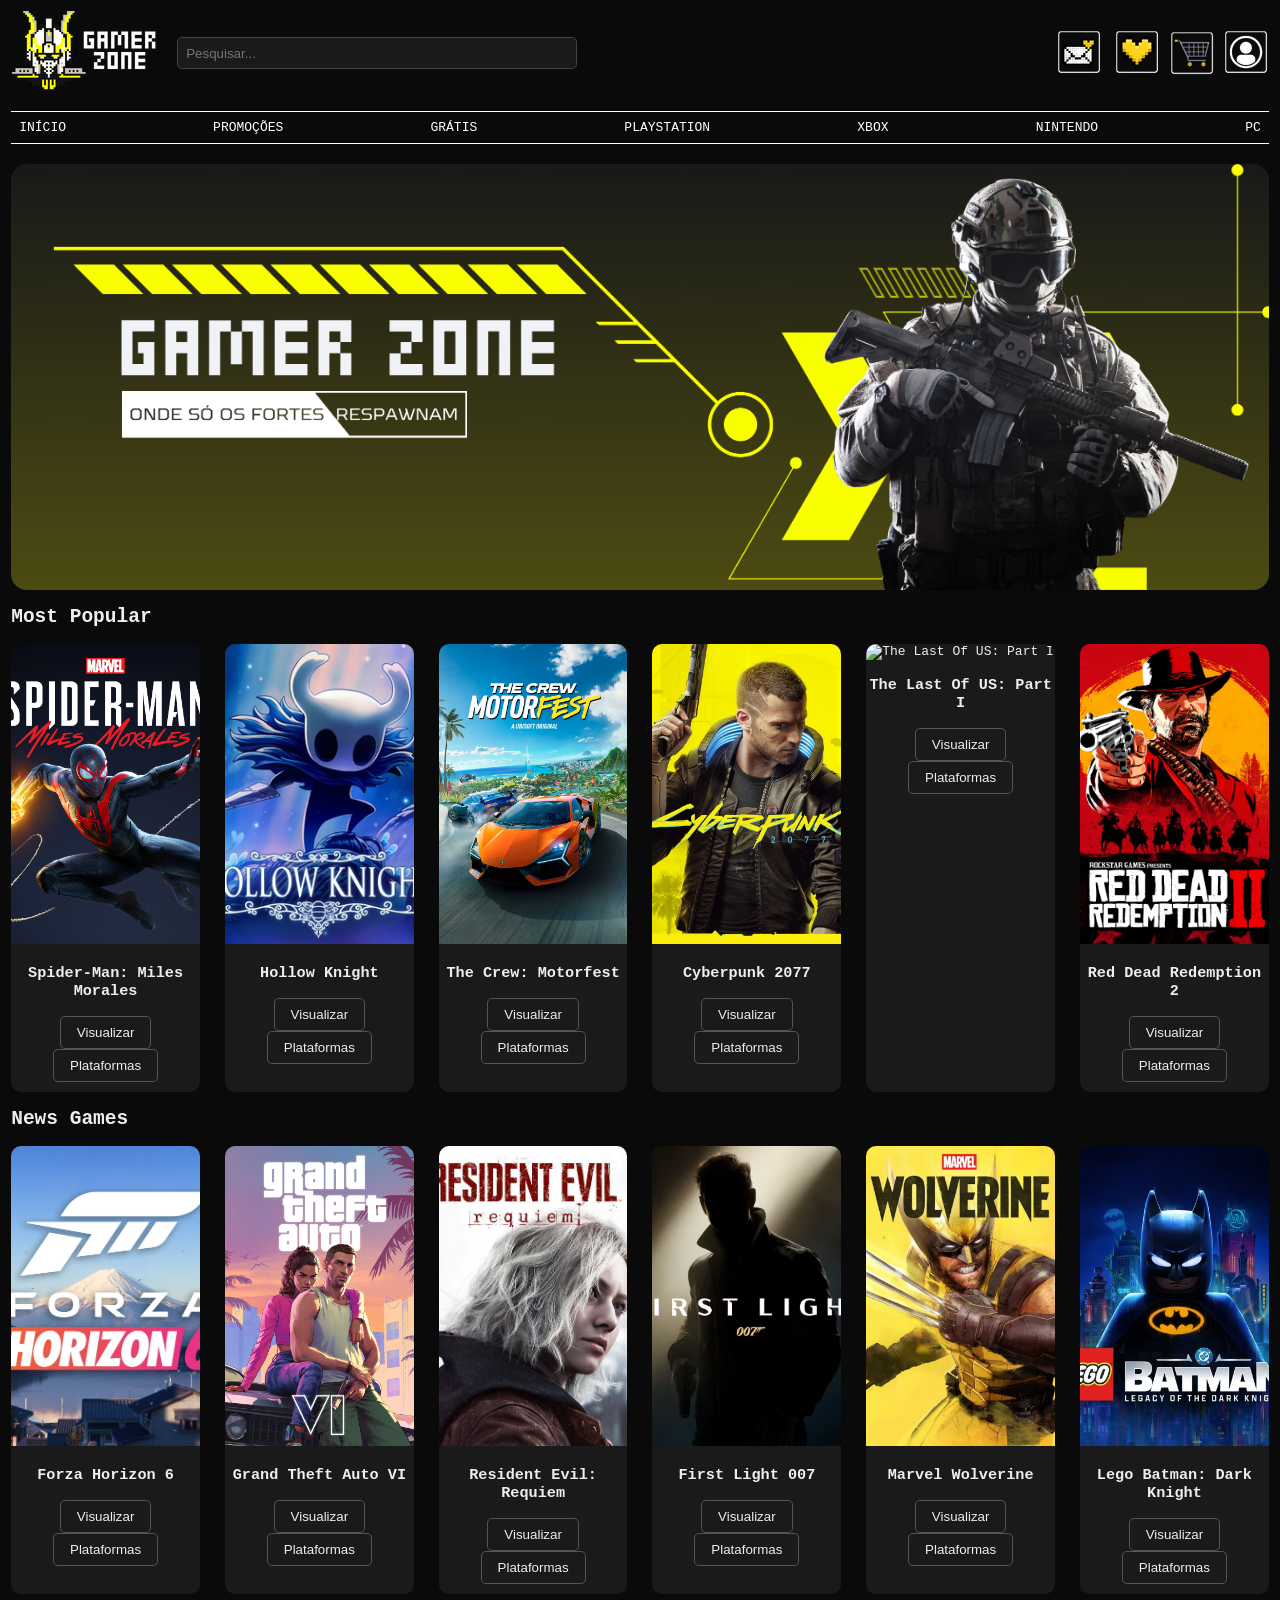
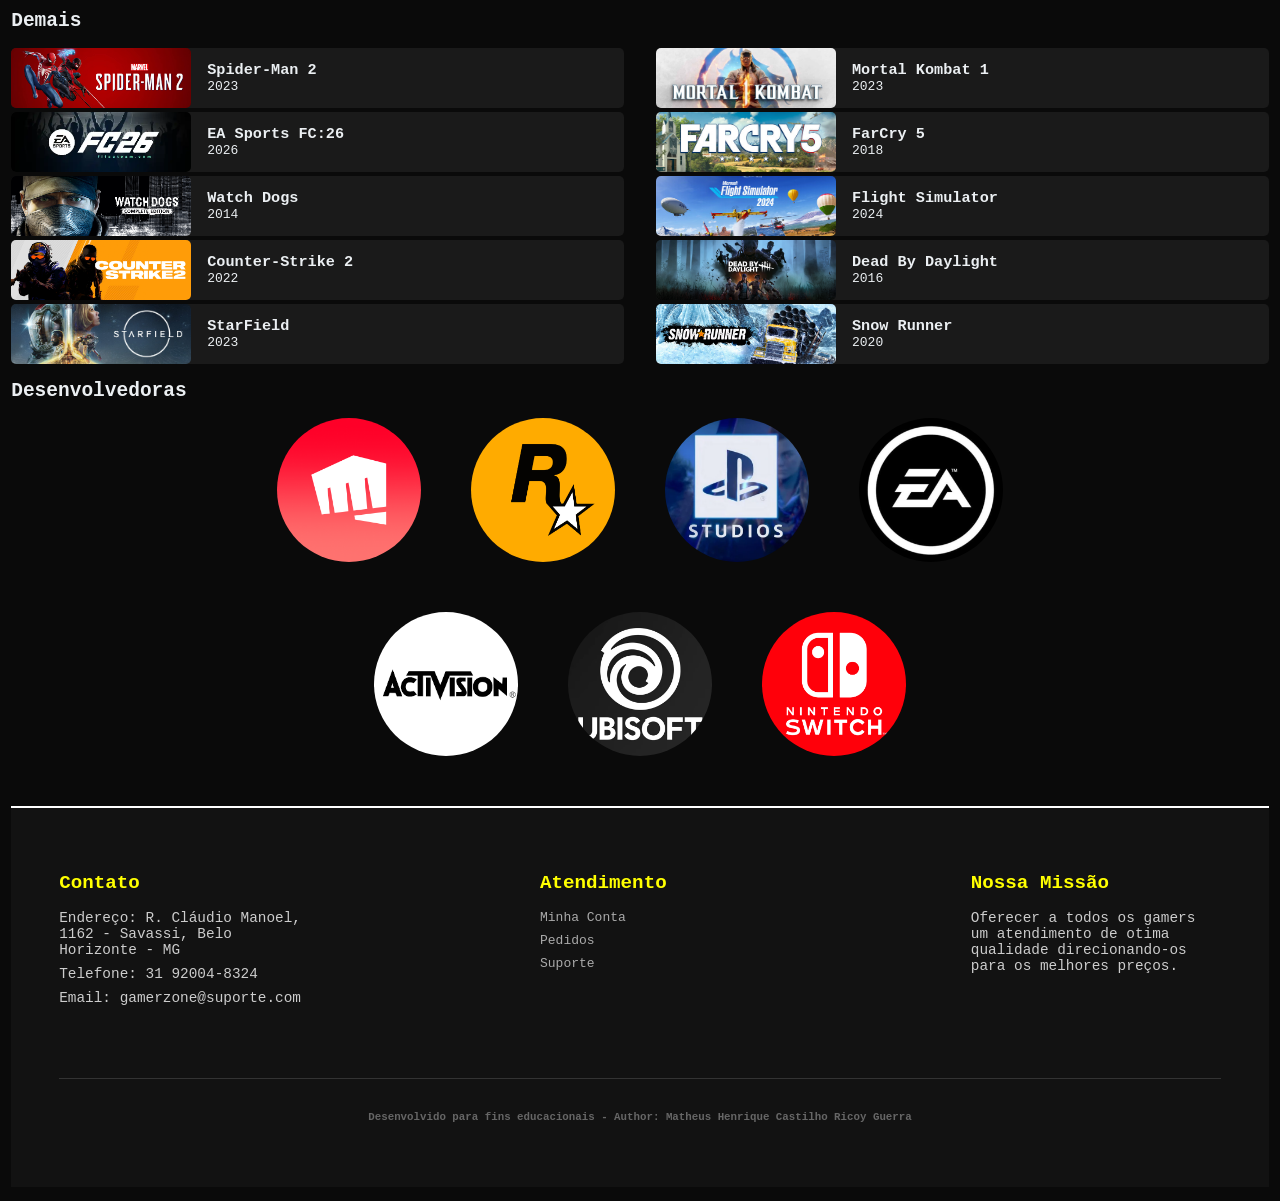
==== [GamerZone]/public/index.html @ 993e8539 "Organização Geral" ====
<!DOCTYPE html>
<html lang="pt-br">

<head>
    <meta charset="UTF-8">
    <meta name="viewport" content="width=device-width, initial-scale=1.0">
    <title>GAMER ZONE</title>

    <link rel="stylesheet" href="css/style.css">
    <link rel="stylesheet" href="css/style_media.css">
</head>

<body>
    <div class="container">
        <header class="navbar">
            <a href="index.html"><img id="logo" src="img/logo.png" alt="logo_site"></a>

            <div class="pesquisar">
                <input id="search" type="text" placeholder="Pesquisar...">
            </div>

            <div class="actions">
                <a href="desenvolvimento.html"><img id="notoficacao" src="img/notificação.png" alt="notificações"></a>
                <a href="desenvolvimento.html"><img id="favorito" src="img/favorito.png" alt="favoritos"></a>
                <a href="desenvolvimento.html"><img id="carrinho" src="img/buy.png" alt="carrinho"></a>
                <a href="login.html"><img id="login" src="img/entrar.png" alt="entrar/cadastrar"></a>
            </div>
        </header>

        <nav class="menu">
            <a href="index.html">INÍCIO</a>
            <a href="desenvolvimento.html">PROMOÇÕES</a>
            <a href="desenvolvimento.html">GRÁTIS</a>
            <a href="desenvolvimento.html">PLAYSTATION</a>
            <a href="desenvolvimento.html">XBOX</a>
            <a href="desenvolvimento.html">NINTENDO</a>
            <a href="desenvolvimento.html">PC</a>
        </nav>

        <main class="geral">
            <section class="banner">
                <img src="img/banner.png" alt="banner">
            </section>

            <article class="popular">
                <h2>Most Popular</h2>
                <div class="cards">

                    <div class="card">
                        <img src="img/Jogos/jogo.png" alt="Spider-Man: Miles Morales">
                        <div class="info">
                            <h3>Spider-Man: Miles Morales</h3>
                            <button>Visualizar</button>
                            <button>Plataformas</button>
                        </div>
                    </div>

                    <div class="card">
                        <img src="img/Jogos/jogo2.png" alt="Hollow Knight">
                        <div class="info">
                            <h3>Hollow Knight</h3>
                            <button>Visualizar</button>
                            <button>Plataformas</button>
                        </div>
                    </div>

                    <div class="card">
                        <img src="img/Jogos/jogo3.png" alt="The Crew: MotorFest">
                        <div class="info">
                            <h3>The Crew: Motorfest</h3>
                            <button>Visualizar</button>
                            <button>Plataformas</button>
                        </div>
                    </div>

                    <div class="card">
                        <img src="img/Jogos/jogo4.png" alt="Cyberpunk 2077">
                        <div class="info">
                            <h3>Cyberpunk 2077</h3>
                            <button>Visualizar</button>
                            <button>Plataformas</button>
                        </div>
                    </div>

                    <div class="card">
                        <img src="img/Jogos/jogo5.png" alt="The Last Of US: Part I">
                        <div class="info">
                            <h3>The Last Of US: Part I</h3>
                            <button>Visualizar</button>
                            <button>Plataformas</button>
                        </div>
                    </div>

                    <div class="card">
                        <img src="img/Jogos/jogo11.png" alt="Red Dead Redemption 2">
                        <div class="info">
                            <h3>Red Dead Redemption 2</h3>
                            <button>Visualizar</button>
                            <button>Plataformas</button>
                        </div>
                    </div>

                </div>
            </article>

            <article class="news">
                <h2>News Games</h2>

                <div class="cards">

                    <div class="card">
                        <img src="img/Jogos/jogo6.png" alt="Forza Horizon 6">
                        <div class="info">
                            <h3>Forza Horizon 6</h3>
                            <button>Visualizar</button>
                            <button>Plataformas</button>
                        </div>
                    </div>

                    <div class="card">
                        <img src="img/Jogos/jogo7.png" alt="GTA VI">
                        <div class="info">
                            <h3>Grand Theft Auto VI</h3>
                            <button>Visualizar</button>
                            <button>Plataformas</button>
                        </div>
                    </div>

                    <div class="card">
                        <img src="img/Jogos/jogo8.png" alt="Resident Evil: Requiem">
                        <div class="info">
                            <h3>Resident Evil: Requiem</h3>
                            <button>Visualizar</button>
                            <button>Plataformas</button>
                        </div>
                    </div>

                    <div class="card">
                        <img src="img/Jogos/jogo9.png" alt="First Light 007">
                        <div class="info">
                            <h3>First Light 007</h3>
                            <button>Visualizar</button>
                            <button>Plataformas</button>
                        </div>
                    </div>

                    <div class="card">
                        <img src="img/Jogos/jogo10.png" alt="Marvel Wolverine">
                        <div class="info">
                            <h3>Marvel Wolverine</h3>
                            <button>Visualizar</button>
                            <button>Plataformas</button>
                        </div>
                    </div>

                    <div class="card">
                        <img src="img/Jogos/jogo12.png" alt="Lego Batman">
                        <div class="info">
                            <h3>Lego Batman: Dark Knight</h3>
                            <button>Visualizar</button>
                            <button>Plataformas</button>
                        </div>
                    </div>

                </div>
            </article>

            <section class="main-games">
                <h2>Demais</h2>

                <div class="main-barnners">

                    <div class="cards-banner">
                        <div class="card_deitado">
                            <img src="img/Jogos/banners/banner.png" alt="Spider-Man">
                            <div class="text-banner">
                                <h3>Spider-Man 2</h3>
                                <p>2023</p>
                            </div>
                        </div>

                        <div class="card_deitado">
                            <img src="img/Jogos/banners/banner2.png" alt="FC 26">
                            <div class="text-banner">
                                <h3>EA Sports FC:26</h3>
                                <p>2026</p>
                            </div>
                        </div>

                        <div class="card_deitado">
                            <img src="img/Jogos/banners/banner3.png" alt="Watch Dogs">
                            <div class="text-banner">
                                <h3>Watch Dogs</h3>
                                <p>2014</p>
                            </div>
                        </div>

                        <div class="card_deitado">
                            <img src="img/Jogos/banners/banner4.png" alt="Counter-Strike">
                            <div class="text-banner">
                                <h3>Counter-Strike 2</h3>
                                <p>2022</p>
                            </div>
                        </div>

                        <div class="card_deitado">
                            <img src="img/Jogos/banners/banner5.png" alt="StarField">
                            <div class="text-banner">
                                <h3>StarField</h3>
                                <p>2023</p>
                            </div>
                        </div>
                    </div>

                    <div class="cards-banner">
                        <div class="card_deitado">
                            <img src="img/Jogos/banners/banner6.png" alt="Mortal Kombat">
                            <div class="text-banner">
                                <h3>Mortal Kombat 1</h3>
                                <p>2023</p>
                            </div>
                        </div>

                        <div class="card_deitado">
                            <img src="img/Jogos/banners/banner7.png" alt="FarCry 5">
                            <div class="text-banner">
                                <h3>FarCry 5</h3>
                                <p>2018</p>
                            </div>
                        </div>

                        <div class="card_deitado">
                            <img src="img/Jogos/banners/banner8.png" alt="Microsoft Flight Simulator">
                            <div class="text-banner">
                                <h3>Flight Simulator</h3>
                                <p>2024</p>
                            </div>
                        </div>

                        <div class="card_deitado">
                            <img src="img/Jogos/banners/banner9.png" alt="Dead By Daylight">
                            <div class="text-banner">
                                <h3>Dead By Daylight</h3>
                                <p>2016</p>
                            </div>
                        </div>

                        <div class="card_deitado">
                            <img src="img/Jogos/banners/banner10.png" alt="Snow-Runner">
                            <div class="text-banner">
                                <h3>Snow Runner</h3>
                                <p>2020</p>
                            </div>
                        </div>
                    </div>
                </div>
            </section>

            <section class="empresas">
                <h2>Desenvolvedoras</h2>
                <div class="desenvolvedoras">
                    <img src="img/desenvolvedoras/riot.png" alt="Riot Games">
                    <img src="img/desenvolvedoras/rockstar.png" alt="Rockstar Games">
                    <img src="img/desenvolvedoras/play.png" alt="playstation">
                    <img src="img/desenvolvedoras/ea.png" alt="EA sports">
                </div>

                <div class="desenvolvedoras">
                    <img src="img/desenvolvedoras/action.jpg" alt="Action">
                    <img src="img/desenvolvedoras/ubisoft.png" alt="ubisoft">
                    <img src="img/desenvolvedoras/nitendo.png" alt="nitendo">
                </div>
            </section>
        </main>

        <footer class="rodape">

            <div class="topicos">
                <h3>Contato</h3>
                <p>Endereço: R. Cláudio Manoel, 1162 - Savassi, Belo Horizonte - MG</p>
                <p>Telefone: 31 92004-8324</p>
                <p>Email: gamerzone@suporte.com</p>
            </div>

            <div class="topicos">
                <h3>Atendimento</h3>
                <a href="desenvolvimento.html">Minha Conta</a>
                <a href="desenvolvimento.html">Pedidos</a>
                <a href="desenvolvimento.html">Suporte</a>
            </div>

            <div class="topicos">
                <h3>Nossa Missão</h3>
                <p>Oferecer a todos os gamers um atendimento de otima qualidade direcionando-os para os melhores preços.
                </p>
            </div>

            <h5 id="ultimo">Desenvolvido para fins educacionais - Author: Matheus Henrique Castilho Ricoy Guerra</h5>
        </footer>
    </div>
</body>

</html>
---- [GamerZone]/public/css/style.css ----
*{
    margin: 0;
    padding: 0;
    box-sizing: border-box;
}

body {
    background: #0a0a0a;
    font-family: monospace;
    color: #EBEFF2;
    margin: 0.7rem;
}
/* Topo */

.navbar {
    display: flex;
    justify-content: flex-start;
    align-items: center;
    
    padding-bottom: 1rem;
}

.actions {
    margin-left: auto;
}

.actions :hover {
    transform: scale(1.1);
    transition: 0.4s;
}

#search {
    border: #444 0.1rem solid;
    border-radius: 0.3rem;
    background: #1a1a1a;
    color: white;

    padding: .5rem;
    width: 25rem;
    height: 2rem;
}

#logo {
    padding-right: 1.0rem;
}

/* Barra de Navegação */

.menu {
    display: flex;
    justify-content: space-between;
    align-items: center;

    border-bottom: white 0.1rem solid;
    border-top: white 0.1rem solid;
}

.menu a {
    color: white;
    text-decoration: none;
    padding: 0.5rem;
}

.menu a:hover {
    color: yellow;
}

/* Banner */

.banner{
    display: flex;
    justify-content: center;
    padding-top: 20px;
}

.banner img {
    width: 100%;
    height: auto;
    border-radius: 1.0rem;
}

/* Cards */

.cards {
    display: flex;
    gap: 25px;
}

.card {
    width: 250px;
    padding-bottom: 10px;
    border-radius: 10px;
    overflow: hidden;
    background: #1a1a1a;
    transition: 0.4s;
}

.card:hover {
    transform: scale(1.03);
}

.card img {
    width: 100%;
    height: 300px;
    object-fit: cover;
}

.info {
    text-align: center;
}

.info h3 {
    margin: 1rem 0rem;
}

.info button {
    background: transparent;
    color: #EBEFF2;
    border: 1px solid #555;
    padding: 8px 16px;
    border-radius: 0.3rem;
    cursor: pointer;
}

.info img {
    width: 25px;
    height: auto;
}

.info button:hover {
    background-color: white;
    color: black;
}

/* Geral */

.geral h2{
    margin: 1.0rem 0rem;
}

/* Cards Deitados */

.main-barnners {
    display: flex;
    justify-content: center;
    gap: 2rem;
}

.cards-banner {
    width: 100%;
    display: flex;
    flex-direction: column;
    gap: 0.25rem;
}

.card_deitado {
    display: flex;
    background-color: #1a1a1a;
    width: 100%;
    height: 60px;
    border-radius: 5px;
    transition: 0.4s;
}

.card_deitado:hover {
    transform: scale(1.05);
}

.card_deitado img {
    width: 180px;
    object-fit: cover;
    border-radius: 5px;
}

.card_deitado h3 {
    text-align: right;
}

.text-banner{
    display: flex;
    flex-direction: column;
    justify-content: center;
    padding-left: 1rem;
}

/* Desenvolvedoras */

.desenvolvedoras {
    display:flex;
    justify-content: center;
    gap: 50px;
    padding-bottom: 50px;
}

.desenvolvedoras img {
    width: 144px;
    height: 144px;
    border-radius: 100px;
}

/* rodapé */

.rodape {
    display: flex;
    justify-content: space-between;
    flex-wrap: wrap;
    gap: 2rem;

    padding: 4rem 3rem;
    background-color: #121212;
    border-top: 2px solid white;
}

.topicos {
    min-width: 200px;
    max-width: 250px;
}

.topicos h3 {
    color: yellow;
    margin-bottom: 1rem;
    font-size: 1.2rem;
}

.topicos p {
    color: #ccc;
    font-size: 0.9rem;
    margin-bottom: 0.5rem;
}

.rodape a {
    display: block;
    color: #aaa;
    text-decoration: none;
    margin-bottom: 0.5rem;
}

#ultimo {
    width: 100%;
    text-align: center;
    font-family: monospace;
    color: #666;
    padding-top: 2rem;
    border-top: 1px solid #333;
    margin-top: 2rem;
}
---- [GamerZone]/public/css/style_media.css ----
@media (max-width: 768px) {
    .main-barnners{
        flex-direction: column;
        gap: .25rem;
    }
    .cards {
        flex-wrap: wrap;
        margin: 0 auto;
        justify-content: center;
    }
    .popular{
        justify-content: center;
        align-items: center;
        display: flex;
        flex-direction: column;
    }

    .navbar{
        flex-direction: column;
        justify-content: center;
        align-items: center;
    }

    .pesquisar#search{
        padding: 1rem;
    }
    #search{
        margin-top: .5rem;
        width: 20rem;
    }
    .actions{
        justify-content: center;
        align-items: center;
        margin: 1rem auto;
    }

    h2{
        text-align: center;
    }

    .desenvolvedoras {
        flex-wrap: wrap;
        gap: 20px;
    }

    .desenvolvedoras img {
        width: 6rem;
        height: 6rem;
    }

    .rodape {
        padding: 2.5rem 1.25rem;
    }

    .topicos {
        width: 100%;
        padding: 1rem;
    }

    .card_deitado h3 {
        font-size: 0.6rem;
    }
}

@media (max-width: 480px) {
    .menu {
        flex-wrap: wrap;
        justify-content: center;
    }
}
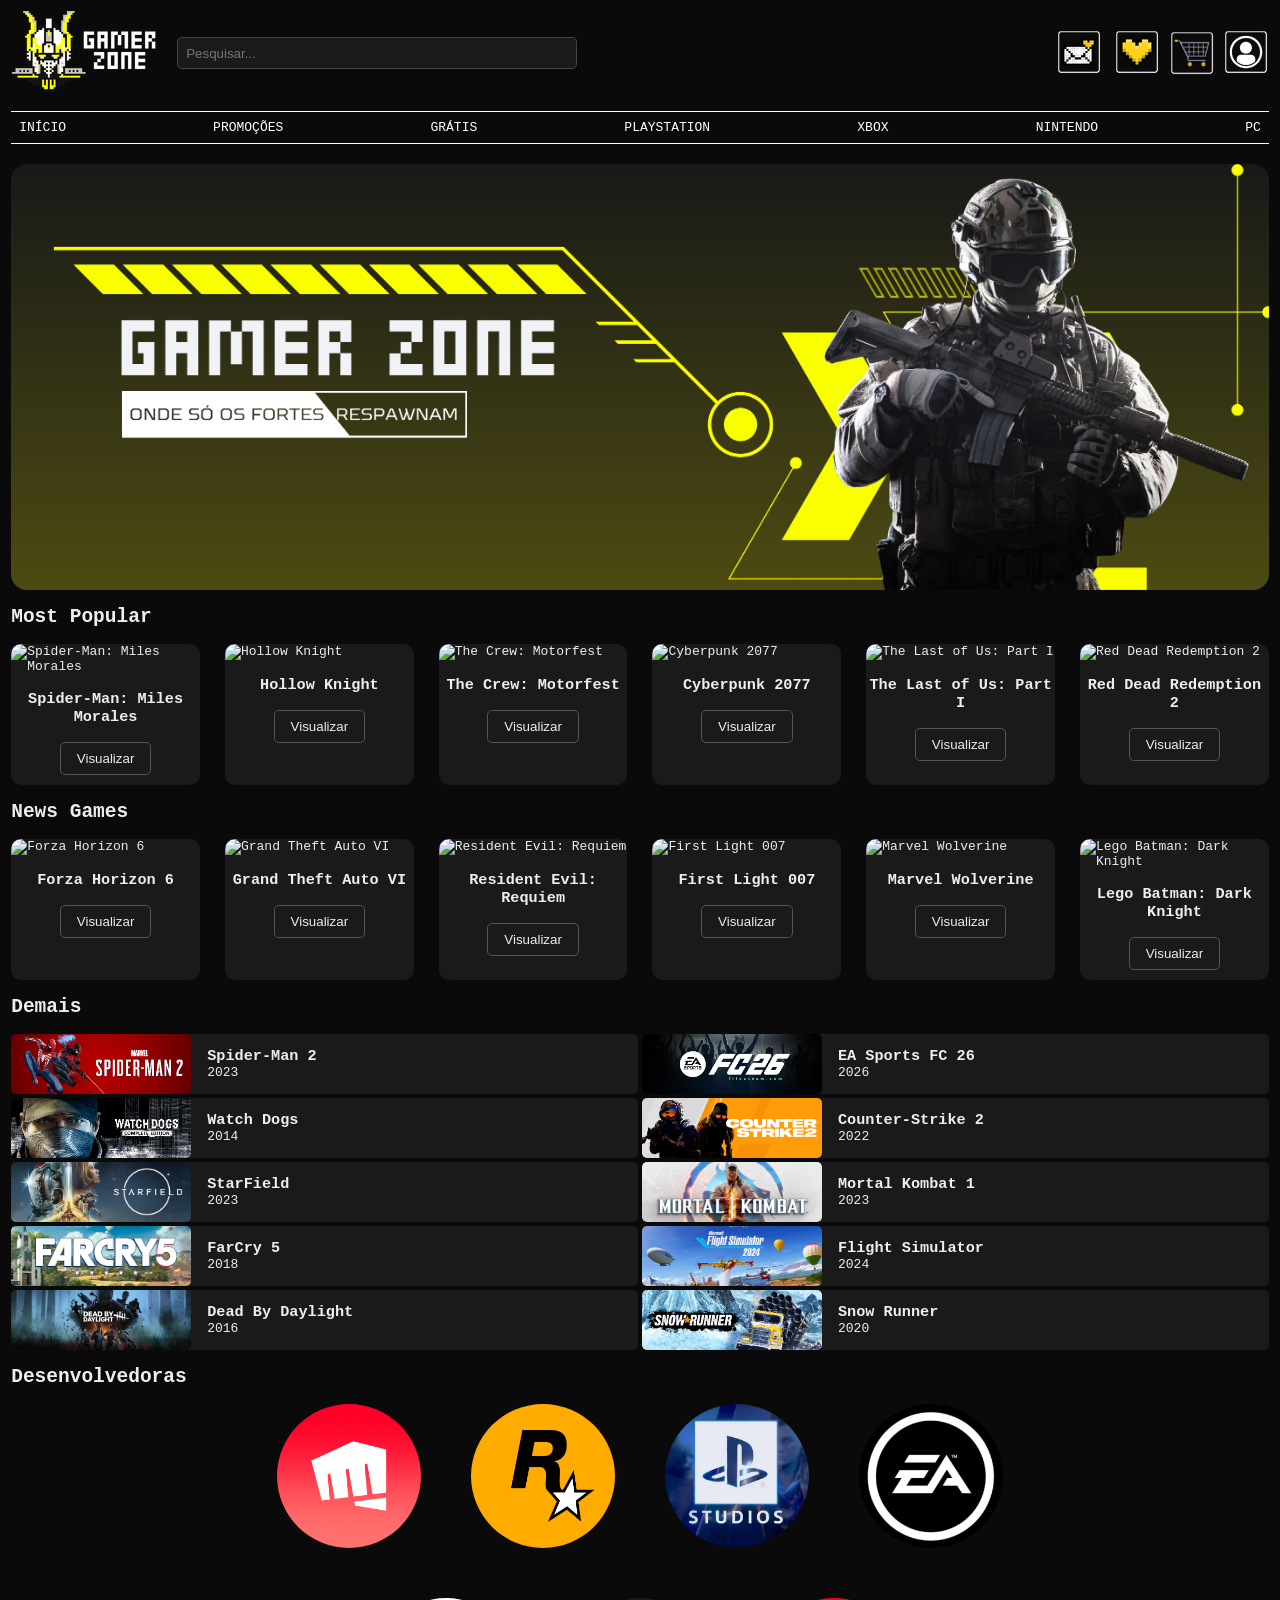
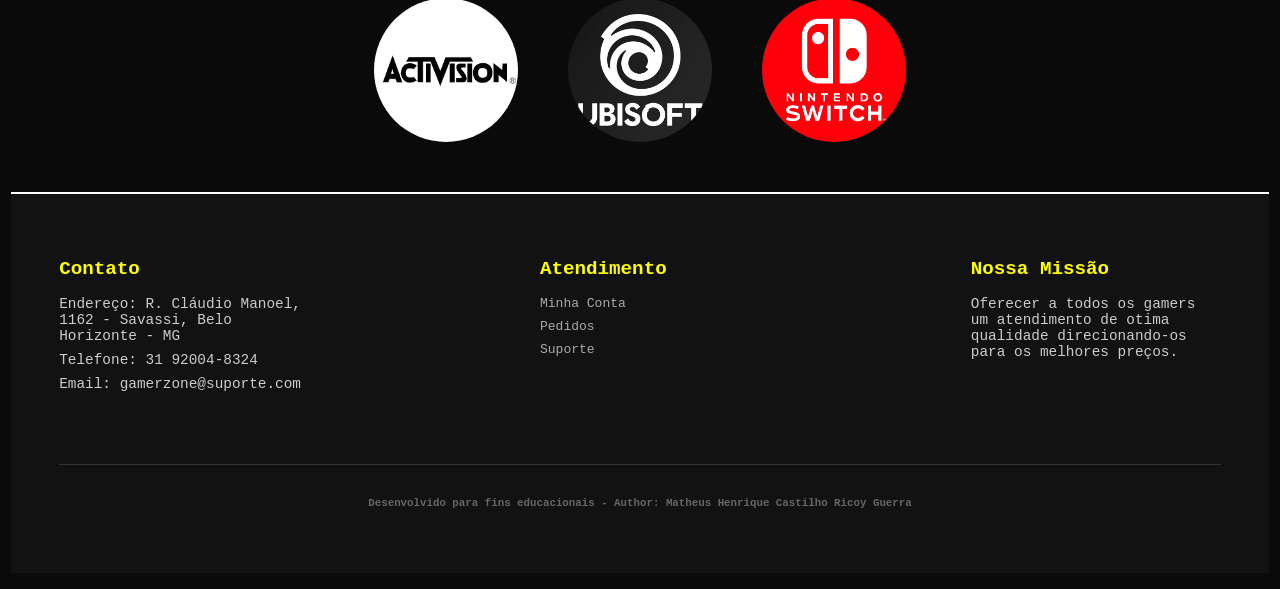
==== commit 6c80942f: "Atualização GamerZone - Javascript InnerHTML" ====
--- a/[GamerZone]/public/index.html
+++ b/[GamerZone]/public/index.html
@@ -4,10 +4,11 @@
 <head>
     <meta charset="UTF-8">
     <meta name="viewport" content="width=device-width, initial-scale=1.0">
-    <title>GAMER ZONE</title>
+    <title>GamerZone</title>
 
     <link rel="stylesheet" href="css/style.css">
     <link rel="stylesheet" href="css/style_media.css">
+    <link rel="icon" href="img/logo2.png">
 </head>
 
 <body>
@@ -44,215 +45,18 @@
 
             <article class="popular">
                 <h2>Most Popular</h2>
-                <div class="cards">
-
-                    <div class="card">
-                        <img src="img/Jogos/jogo.png" alt="Spider-Man: Miles Morales">
-                        <div class="info">
-                            <h3>Spider-Man: Miles Morales</h3>
-                            <button>Visualizar</button>
-                            <button>Plataformas</button>
-                        </div>
-                    </div>
-
-                    <div class="card">
-                        <img src="img/Jogos/jogo2.png" alt="Hollow Knight">
-                        <div class="info">
-                            <h3>Hollow Knight</h3>
-                            <button>Visualizar</button>
-                            <button>Plataformas</button>
-                        </div>
-                    </div>
-
-                    <div class="card">
-                        <img src="img/Jogos/jogo3.png" alt="The Crew: MotorFest">
-                        <div class="info">
-                            <h3>The Crew: Motorfest</h3>
-                            <button>Visualizar</button>
-                            <button>Plataformas</button>
-                        </div>
-                    </div>
-
-                    <div class="card">
-                        <img src="img/Jogos/jogo4.png" alt="Cyberpunk 2077">
-                        <div class="info">
-                            <h3>Cyberpunk 2077</h3>
-                            <button>Visualizar</button>
-                            <button>Plataformas</button>
-                        </div>
-                    </div>
-
-                    <div class="card">
-                        <img src="img/Jogos/jogo5.png" alt="The Last Of US: Part I">
-                        <div class="info">
-                            <h3>The Last Of US: Part I</h3>
-                            <button>Visualizar</button>
-                            <button>Plataformas</button>
-                        </div>
-                    </div>
-
-                    <div class="card">
-                        <img src="img/Jogos/jogo11.png" alt="Red Dead Redemption 2">
-                        <div class="info">
-                            <h3>Red Dead Redemption 2</h3>
-                            <button>Visualizar</button>
-                            <button>Plataformas</button>
-                        </div>
-                    </div>
-
-                </div>
+                <div class="cards-popular"></div>
             </article>
 
             <article class="news">
                 <h2>News Games</h2>
-
-                <div class="cards">
-
-                    <div class="card">
-                        <img src="img/Jogos/jogo6.png" alt="Forza Horizon 6">
-                        <div class="info">
-                            <h3>Forza Horizon 6</h3>
-                            <button>Visualizar</button>
-                            <button>Plataformas</button>
-                        </div>
-                    </div>
-
-                    <div class="card">
-                        <img src="img/Jogos/jogo7.png" alt="GTA VI">
-                        <div class="info">
-                            <h3>Grand Theft Auto VI</h3>
-                            <button>Visualizar</button>
-                            <button>Plataformas</button>
-                        </div>
-                    </div>
-
-                    <div class="card">
-                        <img src="img/Jogos/jogo8.png" alt="Resident Evil: Requiem">
-                        <div class="info">
-                            <h3>Resident Evil: Requiem</h3>
-                            <button>Visualizar</button>
-                            <button>Plataformas</button>
-                        </div>
-                    </div>
-
-                    <div class="card">
-                        <img src="img/Jogos/jogo9.png" alt="First Light 007">
-                        <div class="info">
-                            <h3>First Light 007</h3>
-                            <button>Visualizar</button>
-                            <button>Plataformas</button>
-                        </div>
-                    </div>
-
-                    <div class="card">
-                        <img src="img/Jogos/jogo10.png" alt="Marvel Wolverine">
-                        <div class="info">
-                            <h3>Marvel Wolverine</h3>
-                            <button>Visualizar</button>
-                            <button>Plataformas</button>
-                        </div>
-                    </div>
-
-                    <div class="card">
-                        <img src="img/Jogos/jogo12.png" alt="Lego Batman">
-                        <div class="info">
-                            <h3>Lego Batman: Dark Knight</h3>
-                            <button>Visualizar</button>
-                            <button>Plataformas</button>
-                        </div>
-                    </div>
-
-                </div>
+                <div class="cards-new"></div>
             </article>
 
             <section class="main-games">
                 <h2>Demais</h2>
-
                 <div class="main-barnners">
-
-                    <div class="cards-banner">
-                        <div class="card_deitado">
-                            <img src="img/Jogos/banners/banner.png" alt="Spider-Man">
-                            <div class="text-banner">
-                                <h3>Spider-Man 2</h3>
-                                <p>2023</p>
-                            </div>
-                        </div>
-
-                        <div class="card_deitado">
-                            <img src="img/Jogos/banners/banner2.png" alt="FC 26">
-                            <div class="text-banner">
-                                <h3>EA Sports FC:26</h3>
-                                <p>2026</p>
-                            </div>
-                        </div>
-
-                        <div class="card_deitado">
-                            <img src="img/Jogos/banners/banner3.png" alt="Watch Dogs">
-                            <div class="text-banner">
-                                <h3>Watch Dogs</h3>
-                                <p>2014</p>
-                            </div>
-                        </div>
-
-                        <div class="card_deitado">
-                            <img src="img/Jogos/banners/banner4.png" alt="Counter-Strike">
-                            <div class="text-banner">
-                                <h3>Counter-Strike 2</h3>
-                                <p>2022</p>
-                            </div>
-                        </div>
-
-                        <div class="card_deitado">
-                            <img src="img/Jogos/banners/banner5.png" alt="StarField">
-                            <div class="text-banner">
-                                <h3>StarField</h3>
-                                <p>2023</p>
-                            </div>
-                        </div>
-                    </div>
-
-                    <div class="cards-banner">
-                        <div class="card_deitado">
-                            <img src="img/Jogos/banners/banner6.png" alt="Mortal Kombat">
-                            <div class="text-banner">
-                                <h3>Mortal Kombat 1</h3>
-                                <p>2023</p>
-                            </div>
-                        </div>
-
-                        <div class="card_deitado">
-                            <img src="img/Jogos/banners/banner7.png" alt="FarCry 5">
-                            <div class="text-banner">
-                                <h3>FarCry 5</h3>
-                                <p>2018</p>
-                            </div>
-                        </div>
-
-                        <div class="card_deitado">
-                            <img src="img/Jogos/banners/banner8.png" alt="Microsoft Flight Simulator">
-                            <div class="text-banner">
-                                <h3>Flight Simulator</h3>
-                                <p>2024</p>
-                            </div>
-                        </div>
-
-                        <div class="card_deitado">
-                            <img src="img/Jogos/banners/banner9.png" alt="Dead By Daylight">
-                            <div class="text-banner">
-                                <h3>Dead By Daylight</h3>
-                                <p>2016</p>
-                            </div>
-                        </div>
-
-                        <div class="card_deitado">
-                            <img src="img/Jogos/banners/banner10.png" alt="Snow-Runner">
-                            <div class="text-banner">
-                                <h3>Snow Runner</h3>
-                                <p>2020</p>
-                            </div>
-                        </div>
-                    </div>
+                    <div class="cards-banner"></div>  
                 </div>
             </section>
 
@@ -299,5 +103,5 @@
         </footer>
     </div>
 </body>
-
+    <script src="js/index.js"></script>
 </html>
--- a/[GamerZone]/public/css/style.css
+++ b/[GamerZone]/public/css/style.css
@@ -81,7 +81,12 @@
 
 /* Cards */
 
-.cards {
+.cards-new {
+    display: flex;
+    gap: 25px;
+}
+
+.cards-popular {
     display: flex;
     gap: 25px;
 }
@@ -148,8 +153,8 @@
 
 .cards-banner {
     width: 100%;
-    display: flex;
-    flex-direction: column;
+    display: grid;
+    grid-template-columns: 1fr 1fr;
     gap: 0.25rem;
 }
 
@@ -160,6 +165,7 @@
     height: 60px;
     border-radius: 5px;
     transition: 0.4s;
+    cursor: pointer;
 }
 
 .card_deitado:hover {
